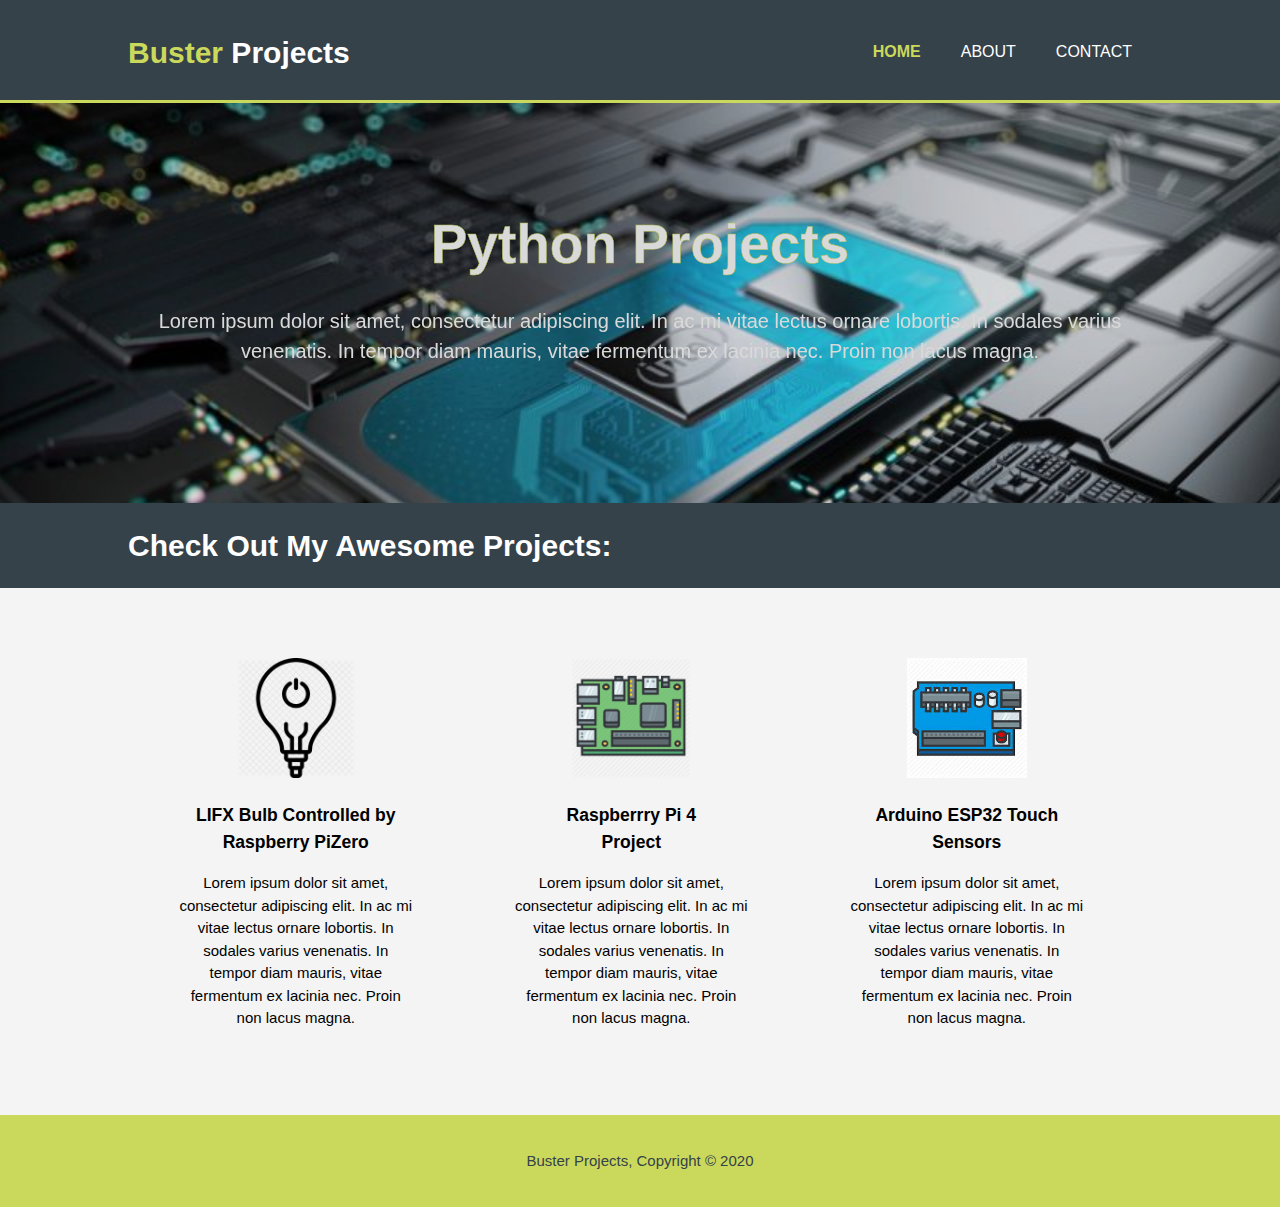
==== index.html @ 083a445d "first commit" ====
<!DOCTYPE html>
<html lang="en">
<head>
    <meta charset="UTF-8">
    <meta name="viewport" content="width=device-width, initial-scale=1.0">
    <meta name="description" content="Rapberry Pi projects">
    <meta name="keywords" content="software engineer">
    <meta name="author" content="Aksana Buster">
    <title>Buster Projects | Welcome</title>
    <link rel="stylesheet" href="./css/style.css">
</head>
<body>
    <header>
        <div class="container">
            <div id="branding">
                <h1><span class="highlight">Buster</span> Projects</h1>
            </div>
            <nav>
                <ul>
                    <li class="current"><a href="index.html">Home</a></li>
                    <li><a href="about.html">About</a></li>
                    <li><a href="services.html">Contact</a></li>
                </ul>
            </nav>
        </div>
    </header>
    <section id="showcase">
        <div class="container">
            <h1>Python Projects</h1>
            <p>
                Lorem ipsum dolor sit amet, consectetur adipiscing elit. In ac mi vitae lectus ornare lobortis. In sodales varius venenatis. In tempor diam mauris, vitae fermentum ex lacinia nec. Proin non lacus magna.
            </p>
        </div>
    </section>
    <section id="newsletter">
        <div class="container">
            <h1>Check Out My Awesome Projects:</h1>
            <!-- <form>
                <input type="email" placeholder="Enter email...">
                <button type="submit"  class="button_1">Subscribe</button>
            </form> -->
        </div>
    </section>
    <section id="boxes">
        <div class="container">
            <div class="box">
                <img src="./img/lifx_bulb.jpg">
                <h3>LIFX Bulb Controlled by <br> Raspberry PiZero</h3>
                <p>Lorem ipsum dolor sit amet, consectetur adipiscing elit. In ac mi vitae lectus ornare lobortis. In sodales varius venenatis. In tempor diam mauris, vitae fermentum ex lacinia nec. Proin non lacus magna.</p>
            </div>
            <div class="box">
                <img src="./img/rpi_color.png">
                <h3>Raspberrry Pi 4 <br> Project</h3>
                <p>Lorem ipsum dolor sit amet, consectetur adipiscing elit. In ac mi vitae lectus ornare lobortis. In sodales varius venenatis. In tempor diam mauris, vitae fermentum ex lacinia nec. Proin non lacus magna.</p>
            </div>
            <div class="box">
                <img src="./img/arduino_color.jpg">
                <h3>Arduino ESP32 Touch Sensors</h3>
                <p>Lorem ipsum dolor sit amet, consectetur adipiscing elit. In ac mi vitae lectus ornare lobortis. In sodales varius venenatis. In tempor diam mauris, vitae fermentum ex lacinia nec. Proin non lacus magna.</p>
            </div>
        </div>
    </section>
    <footer>
        <p>Buster Projects, Copyright &copy; 2020</p>
    </footer>
</body>
</html>
---- css/style.css ----
body{
    font: 15px/1.5 Arial,Helvetica,sans-serif;
    padding: 0;
    margin: 0;
    background-color: #f4f4f4;
}
/* Global */
.container{
    width: 80%;
    margin: auto;
    overflow: hidden;
}

ul{
    margin: 0;
    padding: 0;
}

.button_1{
    height: 37px;
    background: #cad95b;
    border: 0;
    padding: 20;
    padding-right: 20;
    color: #35424a;
}

.dark{
    padding: 15px;
    background: #35424a ;
    color: #ffffff;
    margin-top: 10px;
    margin-bottom: 10px;
}


/* Header **/
header{
    background: #35424a;
    color: #ffffff;
    padding-top: 30px;
    min-height: 70px;
    border-bottom: #cad95b 3px solid;
}

header a{
    color: #ffffff;
    text-decoration: none;
    text-transform: uppercase;
    font-size: 16px;
}

header li{
    float: left;
    display: inline;
    padding: 0 20px 0 20px;
}

header #branding{
    float: left;

}

header #branding h1{
    margin: 0;
}

header nav{
    float: right;
    margin-top: 10px;
}

header .highlight, header .current a{
    color: #cad95b;
    font-weight: 900;
}

header a:hover{
    color: #cccccc;
    font-weight: bold;
}

/* Showcase */
#showcase{
    min-height: 400px;
    background:url('../img/chip.jpg') no-repeat center fixed;
    background-size: cover;
    width: auto;
    text-align: center;
    filter: brightness(85%);
    color: #ffffff;
}

#showcase h1{
    margin-top: 100px;
    font-size: 55px;
    margin-bottom: 10px;
    -webkit-text-stroke: .5px #cad95b;
}

#showcase p{
    font-size: 20px;
}

/* Newsletter */
#newsletter{
    padding: 15;
    color: #ffffff;
    background: #35424a;
}

#newsletter h1{
    float: left;
}

#newsletter form{
    float: right;
    margin-top: 15px;
}

#newsletter input[type="email"]{
    padding: 4px;
    height: 25px;
    width: 250px;
}

/* Boxes */
#boxes{
    margin-top: 20px;
}

#boxes .box{
    float: left;
    width: 23%;
    padding: 50px;
    text-align: center;
}

#boxes .box img{
    width: 120px;
}

/* Sidebar */
aside#sidebar{
    float: right;
    width: 30%;
    margin-top: 10px;
}

/* Quote */
aside#sidebar .quote input, aside#sidebar .quote textarea{
    width: 90%;
    padding: 5px;
}
/* About Page ****/
/* Main-col */
article#main-col{
    float: left;
    width: 65%;
    margin-top: 10px;
}

/* Services */
ul#services li{
    list-style: none;
    padding: 20px;
    border: #cccccc solid  1px;
    margin-bottom: 5px;
    background: #e6e6e6;
}

/* Footer */
footer{
    padding: 20px;
    margin-top: 20px;
    color: #35424a;
    background: #cad95b;
    text-align: center;
}

/* Media Queries */
@media(max-width: 768px){
    header #branding,
    header nav,
    header nav li,
    #newsletter h1,
    #newsletter form,
    #boxes .box,
    article#main-col,
    aside#sidebar{
        float: none;
        text-align: center;
        width: 100%;
    }

    header{
        padding-bottom: 20px;
    }

    #showcase h1{
        margin-top: 40px;
    }

    #newsletter button, .quote button{
        display: block;
        width: 100%;
    }

    #newsletter input[type="email"], .quote input, .quote textarea{
        width: 100%;
        margin-bottom: 5px;
    }
}
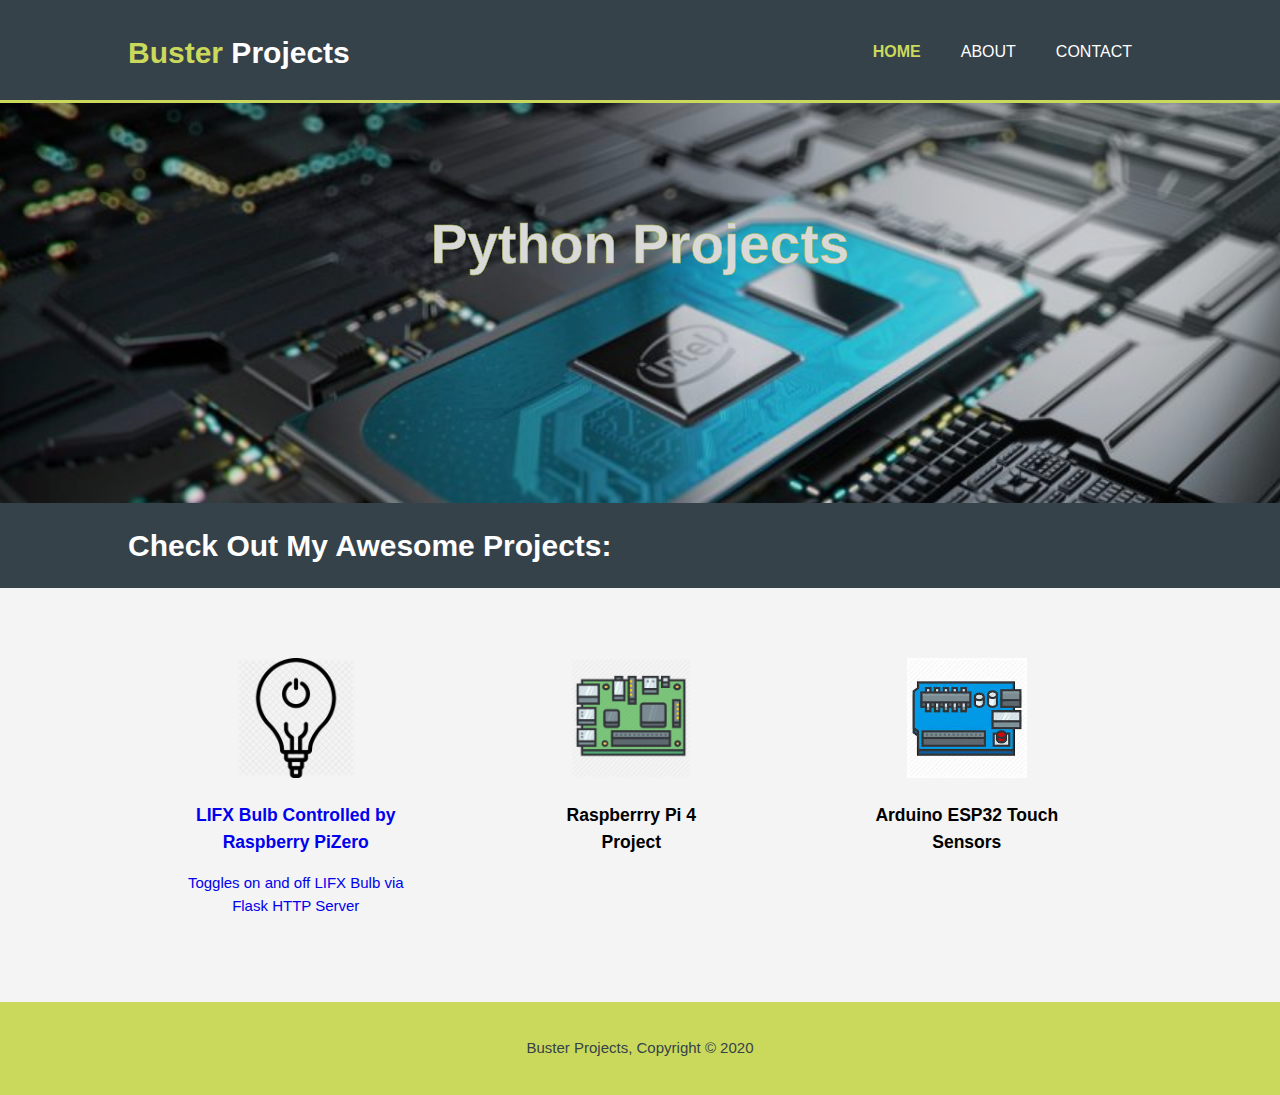
==== commit 2372c558: "Merge f254e5597c55b4c865eae4b3dfcb53f7a86a6bb7 into 89d0053129530f602dd56db69410c53d031cf2b1" ====
--- a/index.html
+++ b/index.html
@@ -19,7 +19,7 @@
                 <ul>
                     <li class="current"><a href="index.html">Home</a></li>
                     <li><a href="about.html">About</a></li>
-                    <li><a href="services.html">Contact</a></li>
+                    <li><a href="contact.html">Contact</a></li>
                 </ul>
             </nav>
         </div>
@@ -27,9 +27,6 @@
     <section id="showcase">
         <div class="container">
             <h1>Python Projects</h1>
-            <p>
-                Lorem ipsum dolor sit amet, consectetur adipiscing elit. In ac mi vitae lectus ornare lobortis. In sodales varius venenatis. In tempor diam mauris, vitae fermentum ex lacinia nec. Proin non lacus magna.
-            </p>
         </div>
     </section>
     <section id="newsletter">
@@ -43,20 +40,26 @@
     </section>
     <section id="boxes">
         <div class="container">
-            <div class="box">
-                <img src="./img/lifx_bulb.jpg">
-                <h3>LIFX Bulb Controlled by <br> Raspberry PiZero</h3>
-                <p>Lorem ipsum dolor sit amet, consectetur adipiscing elit. In ac mi vitae lectus ornare lobortis. In sodales varius venenatis. In tempor diam mauris, vitae fermentum ex lacinia nec. Proin non lacus magna.</p>
-            </div>
+            <a target="_blank" href="https://github.com/aksanabuster/LIFX_bulb_control">
+                <div class="box">
+                    <img src="./img/lifx_bulb.jpg">
+                    <h3>LIFX Bulb Controlled by <br> Raspberry PiZero</h3>
+                    <p>Toggles on and off LIFX Bulb via Flask HTTP Server</p>
+                </div>
+            </a>
             <div class="box">
                 <img src="./img/rpi_color.png">
                 <h3>Raspberrry Pi 4 <br> Project</h3>
+                <!--
                 <p>Lorem ipsum dolor sit amet, consectetur adipiscing elit. In ac mi vitae lectus ornare lobortis. In sodales varius venenatis. In tempor diam mauris, vitae fermentum ex lacinia nec. Proin non lacus magna.</p>
+                -->
             </div>
             <div class="box">
                 <img src="./img/arduino_color.jpg">
                 <h3>Arduino ESP32 Touch Sensors</h3>
+                <!--
                 <p>Lorem ipsum dolor sit amet, consectetur adipiscing elit. In ac mi vitae lectus ornare lobortis. In sodales varius venenatis. In tempor diam mauris, vitae fermentum ex lacinia nec. Proin non lacus magna.</p>
+                -->
             </div>
         </div>
     </section>
@@ -64,4 +67,4 @@
         <p>Buster Projects, Copyright &copy; 2020</p>
     </footer>
 </body>
-</html>+</html>
